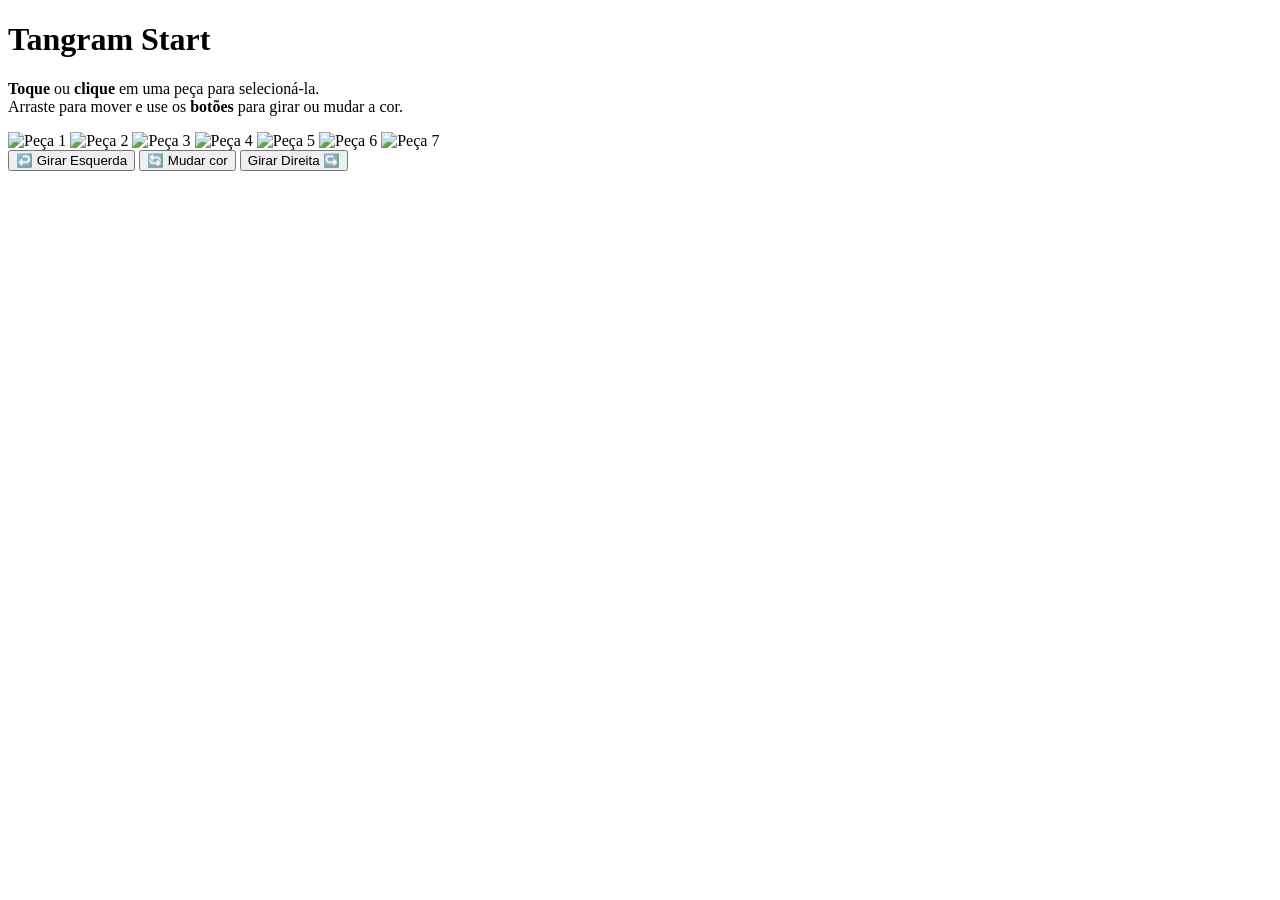
==== index.html @ fd696699 "Update index.html" ====
<!DOCTYPE html>
<html lang="pt-BR">
<head>
    <meta charset="UTF-8">
    <meta name="viewport" content="width=device-width, initial-scale=1.0">
    <title>Tangram Start</title>
    <link rel="stylesheet" href="style.css">
</head>
<body>
    <div class="container">
        <div class="introducao">
            <h1>Tangram Start</h1>
            <p><b>Toque</b> ou <b>clique</b> em uma peça para selecioná-la. <br> Arraste para mover e use os <b>botões</b> para girar ou mudar a cor.</p>
        </div>  
        <div id="tangram-caixa">
            <!-- Peças do Tangram -->
            <img src="img/A1-01.svg" id="A1" class="tangram-imagem" alt="Peça 1">
            <img src="img/A2-01.svg" id="A2" class="tangram-imagem" alt="Peça 2">
            <img src="img/A3-01.svg" id="A3" class="tangram-imagem" alt="Peça 3">
            <img src="img/A4-01.svg" id="A4" class="tangram-imagem" alt="Peça 4">
            <img src="img/A5-01.svg" id="A5" class="tangram-imagem" alt="Peça 5">
            <img src="img/A6-01.svg" id="A6" class="tangram-imagem" alt="Peça 6">
            <img src="img/A7-01.svg" id="A7" class="tangram-imagem" alt="Peça 7">
        </div>
        <div class="controles">
    <button id="btn-gira-esquerda">↩️ Girar Esquerda</button>
    <button id="btn-alternar-peca">🔄 Mudar cor</button>
    <button id="btn-gira-direita">Girar Direita ↪️</button>
</div>
    </div>
    <script src="script.js"></script>
</body>
</html>
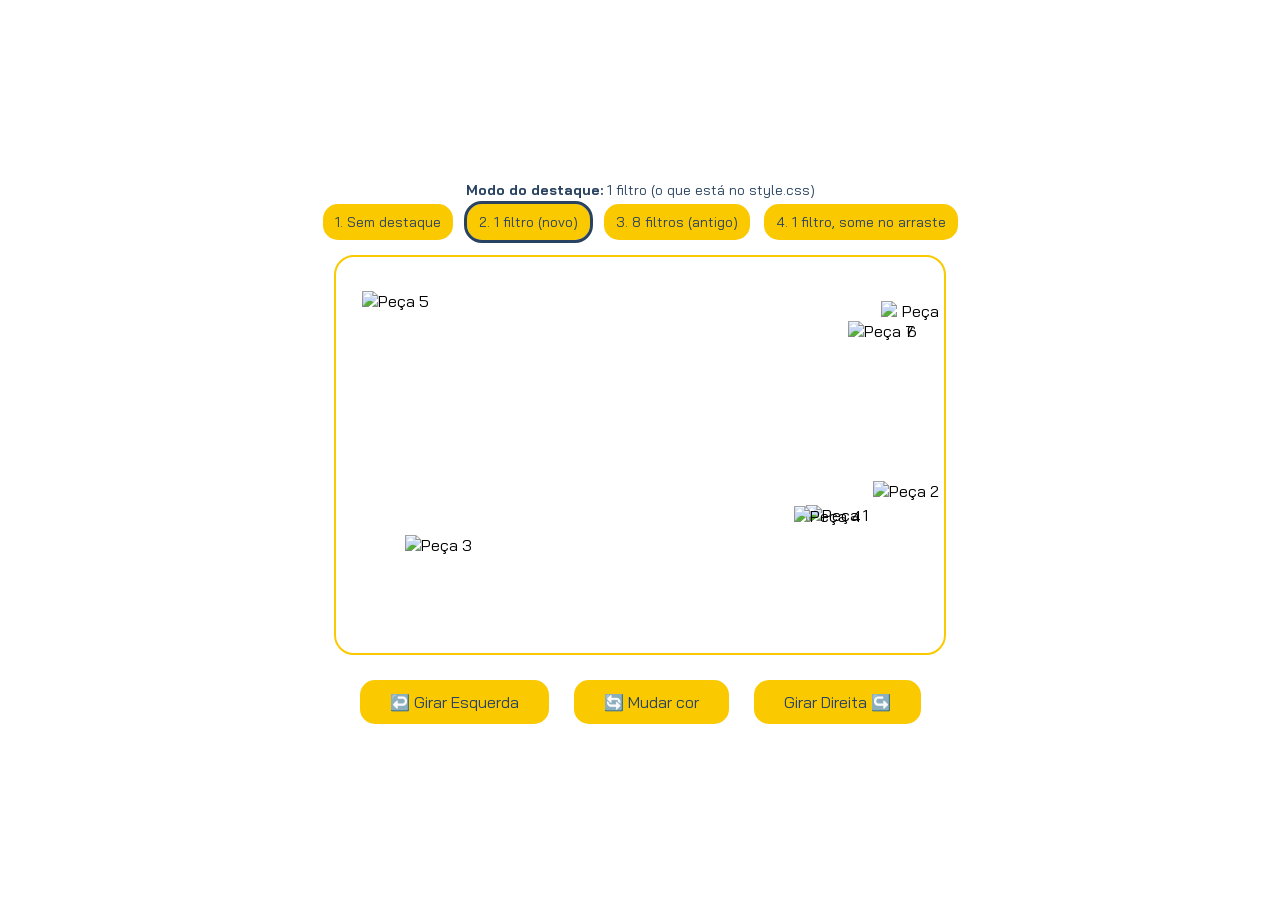
==== commit 66f4c1ad: "Rename teste-ipad.html to index.html" ====
--- a/index.html
+++ b/index.html
@@ -3,17 +3,26 @@
 <head>
     <meta charset="UTF-8">
     <meta name="viewport" content="width=device-width, initial-scale=1.0">
-    <title>Tangram Start</title>
+    <title>Tangram Start - teste de rastros (iPad)</title>
     <link rel="stylesheet" href="style.css">
+    <!-- Página TEMPORÁRIA de diagnóstico. Não faz parte do projeto; pode ser apagada depois. -->
+    <style id="modo-teste"></style>
+    <style>
+        .painel-teste { margin-bottom: 10px; font-size: 14px; color: var(--cor-principal); }
+        .painel-teste button { padding: 6px 12px; font-size: 14px; min-height: 36px; }
+        .painel-teste button.ativo { outline: 3px solid var(--cor-principal); }
+    </style>
 </head>
 <body>
     <div class="container">
-        <div class="introducao">
-            <h1>Tangram Start</h1>
-            <p><b>Toque</b> ou <b>clique</b> em uma peça para selecioná-la. <br> Arraste para mover e use os <b>botões</b> para girar ou mudar a cor.</p>
-        </div>  
+        <div class="painel-teste">
+            <p><b>Modo do destaque:</b> <span id="modo-nome"></span></p>
+            <button data-modo="sem">1. Sem destaque</button>
+            <button data-modo="um">2. 1 filtro (novo)</button>
+            <button data-modo="oito">3. 8 filtros (antigo)</button>
+            <button data-modo="um-sem-arraste">4. 1 filtro, some no arraste</button>
+        </div>
         <div id="tangram-caixa">
-            <!-- Peças do Tangram -->
             <img src="img/A1-01.svg" id="A1" class="tangram-imagem" alt="Peça 1">
             <img src="img/A2-01.svg" id="A2" class="tangram-imagem" alt="Peça 2">
             <img src="img/A3-01.svg" id="A3" class="tangram-imagem" alt="Peça 3">
@@ -23,11 +32,32 @@
             <img src="img/A7-01.svg" id="A7" class="tangram-imagem" alt="Peça 7">
         </div>
         <div class="controles">
-    <button id="btn-gira-esquerda">↩️ Girar Esquerda</button>
-    <button id="btn-alternar-peca">🔄 Mudar cor</button>
-    <button id="btn-gira-direita">Girar Direita ↪️</button>
-</div>
+            <button id="btn-gira-esquerda">↩️ Girar Esquerda</button>
+            <button id="btn-alternar-peca">🔄 Mudar cor</button>
+            <button id="btn-gira-direita">Girar Direita ↪️</button>
+        </div>
     </div>
     <script src="script.js"></script>
+    <script>
+        // Cada modo só sobrescreve o filter da peça selecionada. script.js não é alterado.
+        const modos = {
+            'sem': ['Sem destaque', '.tangram-imagem.selecionada { filter: none; }'],
+            'um': ['1 filtro (o que está no style.css)', ''],
+            'oito': ['8 filtros (versão anterior)',
+                '.tangram-imagem.selecionada { filter: drop-shadow(2px 0 0 #fff) drop-shadow(-2px 0 0 #fff) drop-shadow(0 2px 0 #fff) drop-shadow(0 -2px 0 #fff) drop-shadow(1.5px 0 0 #284260) drop-shadow(-1.5px 0 0 #284260) drop-shadow(0 1.5px 0 #284260) drop-shadow(0 -1.5px 0 #284260); }'],
+            // Durante o arraste o script.js põe cursor: grabbing no style da peça; o seletor usa isso
+            'um-sem-arraste': ['1 filtro, removido durante o arraste',
+                '.tangram-imagem.selecionada[style*="grabbing"] { filter: none; }']
+        };
+        function aplicarModo(m) {
+            document.getElementById('modo-teste').textContent = modos[m][1];
+            document.getElementById('modo-nome').textContent = modos[m][0];
+            document.querySelectorAll('.painel-teste button').forEach(b =>
+                b.classList.toggle('ativo', b.dataset.modo === m));
+        }
+        document.querySelectorAll('.painel-teste button').forEach(b =>
+            b.addEventListener('click', () => aplicarModo(b.dataset.modo)));
+        aplicarModo('um');
+    </script>
 </body>
 </html>
--- a/style.css
+++ b/style.css
@@ -0,0 +1,126 @@
+@import url('https://fonts.googleapis.com/css2?family=Bai+Jamjuree:wght@300;400;500;600&display=swap');
+
+:root {
+    --cor-principal: #284260;
+    --cor-destaque: #fac900;
+    --cor-historia: #c75eeb;
+}
+
+* {
+    margin: 0;
+    padding: 0;
+    box-sizing: border-box;
+}
+
+body {
+    display: flex;
+    justify-content: center;
+    align-items: center;
+    min-height: 100vh;   /* min-height: o conteúdo não fica cortado em telas baixas */
+    padding: 16px 0;
+    background-color: white;
+    font-family: "Bai Jamjuree", sans-serif;
+}
+
+.container {
+    text-align: center;
+}
+
+.introducao {
+    color: var(--cor-principal);
+    margin-top: 20px;
+    margin-bottom: 20px;
+    padding-top: 10px;
+    overflow: hidden;
+    width: 100%;
+    word-wrap: break-word;
+}
+
+p {
+    padding-top: 10px;
+}
+
+#tangram-caixa {
+    width: 95%;          /* Ocupa quase toda a largura em telas pequenas */
+    max-width: 700px;    /* Mas não passa de 700px em telas grandes */
+    height: 400px;       /* Reduzi um pouco a altura para caber melhor em tablets */
+    border: 2px solid var(--cor-destaque);
+    border-radius: 20px;
+    position: relative; 
+    margin: 0 auto 20px auto; /* Centraliza a caixa */
+    overflow: hidden;
+    touch-action: manipulation; /* Sem zoom por duplo toque na área de montagem */
+}
+
+.tangram-imagem {
+    position: absolute;
+    cursor: grab;
+    touch-action: none;
+    -webkit-user-select: none;
+    user-select: none;
+    -webkit-user-drag: none;              /* Sem "arrastar imagem" nativo */
+    -webkit-touch-callout: none;          /* Sem menu de "salvar imagem" no toque longo (iOS) */
+    -webkit-tap-highlight-color: transparent; /* Sem caixa cinza ao tocar */
+    /* Altere a transição para ser mais específica e rápida */
+    transition: transform 0.1s linear, left 0s, top 0s; 
+    /* Garante que ela comece com um estado de transformação definido */
+    transform: rotate(0deg); 
+}
+
+.controles {
+    display: flex;
+    justify-content: center;
+    gap: 15px;
+    flex-wrap: wrap; /* Garante que caiba em telas estreitas */
+    margin-top: 20px;
+    touch-action: manipulation; /* Sem zoom por duplo toque nos botões */
+}
+
+/* Destaque da peça selecionada: contorno que acompanha a forma (SVG transparente).
+   Camada branca + camada azul para aparecer sobre qualquer cor de peça.
+   filter não altera tamanho nem posição da peça. */
+.tangram-imagem.selecionada {
+    filter:
+        drop-shadow(2px 0 0 #fff)
+        drop-shadow(-2px 0 0 #fff)
+        drop-shadow(0 2px 0 #fff)
+        drop-shadow(0 -2px 0 #fff)
+        drop-shadow(1.5px 0 0 var(--cor-principal))
+        drop-shadow(-1.5px 0 0 var(--cor-principal))
+        drop-shadow(0 1.5px 0 var(--cor-principal))
+        drop-shadow(0 -1.5px 0 var(--cor-principal));
+}
+
+button {
+    background-color: var(--cor-destaque);
+    color: var(--cor-principal);
+    border: none;
+    border-radius: 15px;
+    margin: 5px;
+    padding: 10px 30px;
+    font-size: 16px;
+    cursor: pointer;
+    font-family: "Bai Jamjuree", sans-serif;
+    min-height: 44px;    /* Área de toque confortável em tablets */
+    touch-action: manipulation;
+    -webkit-user-select: none;
+    user-select: none;
+}
+
+/* Hover só em aparelhos com mouse: evita o botão "preso" em cinza após o toque */
+@media (hover: hover) {
+    button:hover {
+        background-color: #e0e0e0;
+    }
+}
+
+button:active {
+    background-color: #e0e0e0;
+}
+
+/* Telas estreitas: botões um pouco mais compactos para caberem lado a lado */
+@media (max-width: 600px) {
+    button {
+        padding: 10px 18px;
+    }
+}
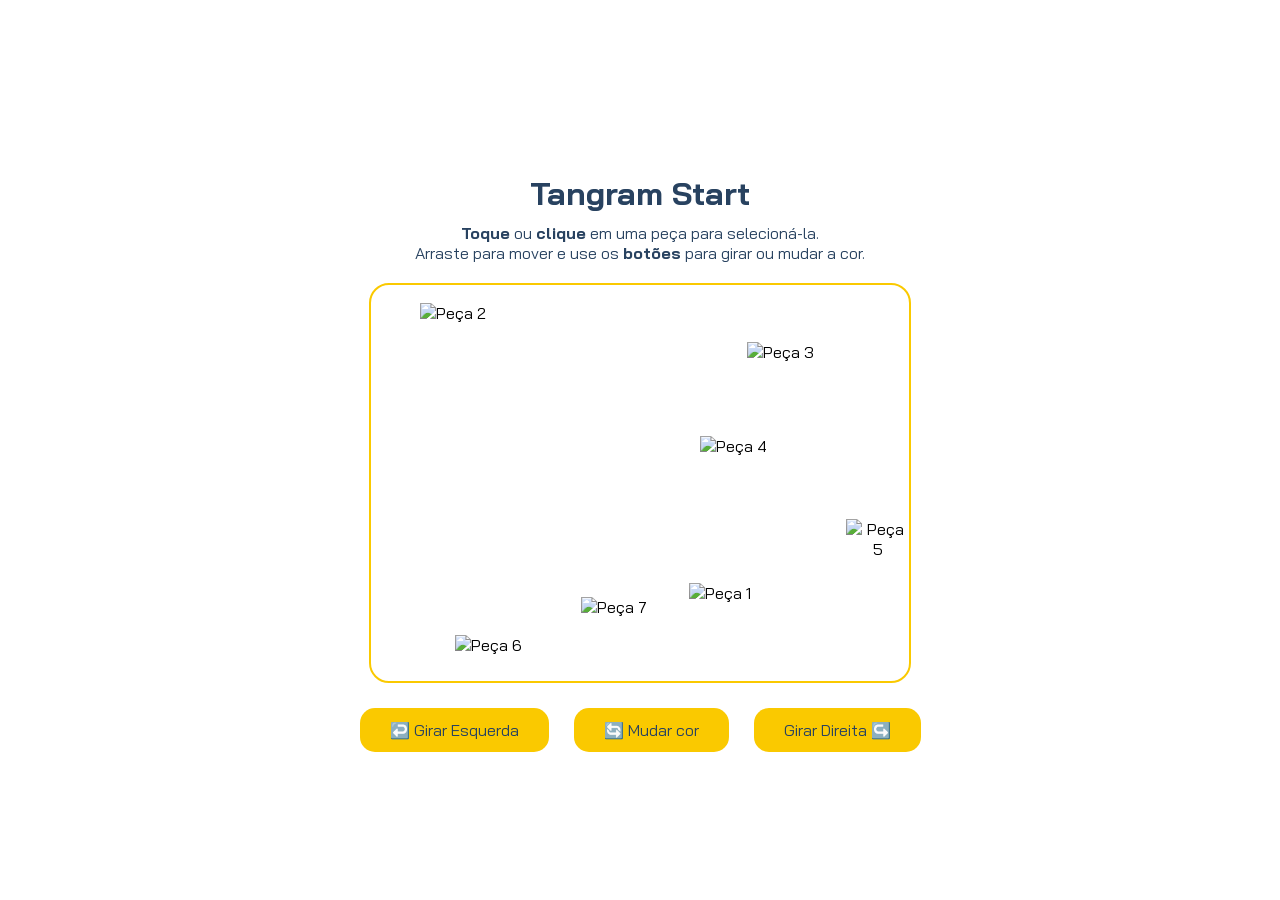
==== commit adc81784: "Update and rename index3.html to index.html" ====
--- a/index.html
+++ b/index.html
@@ -3,26 +3,17 @@
 <head>
     <meta charset="UTF-8">
     <meta name="viewport" content="width=device-width, initial-scale=1.0">
-    <title>Tangram Start - teste de rastros (iPad)</title>
+    <title>Tangram Start</title>
     <link rel="stylesheet" href="style.css">
-    <!-- Página TEMPORÁRIA de diagnóstico. Não faz parte do projeto; pode ser apagada depois. -->
-    <style id="modo-teste"></style>
-    <style>
-        .painel-teste { margin-bottom: 10px; font-size: 14px; color: var(--cor-principal); }
-        .painel-teste button { padding: 6px 12px; font-size: 14px; min-height: 36px; }
-        .painel-teste button.ativo { outline: 3px solid var(--cor-principal); }
-    </style>
 </head>
 <body>
     <div class="container">
-        <div class="painel-teste">
-            <p><b>Modo do destaque:</b> <span id="modo-nome"></span></p>
-            <button data-modo="sem">1. Sem destaque</button>
-            <button data-modo="um">2. 1 filtro (novo)</button>
-            <button data-modo="oito">3. 8 filtros (antigo)</button>
-            <button data-modo="um-sem-arraste">4. 1 filtro, some no arraste</button>
-        </div>
+        <div class="introducao">
+            <h1>Tangram Start</h1>
+            <p><b>Toque</b> ou <b>clique</b> em uma peça para selecioná-la. <br> Arraste para mover e use os <b>botões</b> para girar ou mudar a cor.</p>
+        </div>  
         <div id="tangram-caixa">
+            <!-- Peças do Tangram -->
             <img src="img/A1-01.svg" id="A1" class="tangram-imagem" alt="Peça 1">
             <img src="img/A2-01.svg" id="A2" class="tangram-imagem" alt="Peça 2">
             <img src="img/A3-01.svg" id="A3" class="tangram-imagem" alt="Peça 3">
@@ -32,32 +23,11 @@
             <img src="img/A7-01.svg" id="A7" class="tangram-imagem" alt="Peça 7">
         </div>
         <div class="controles">
-            <button id="btn-gira-esquerda">↩️ Girar Esquerda</button>
-            <button id="btn-alternar-peca">🔄 Mudar cor</button>
-            <button id="btn-gira-direita">Girar Direita ↪️</button>
-        </div>
+    <button id="btn-gira-esquerda">↩️ Girar Esquerda</button>
+    <button id="btn-alternar-peca">🔄 Mudar cor</button>
+    <button id="btn-gira-direita">Girar Direita ↪️</button>
+</div>
     </div>
     <script src="script.js"></script>
-    <script>
-        // Cada modo só sobrescreve o filter da peça selecionada. script.js não é alterado.
-        const modos = {
-            'sem': ['Sem destaque', '.tangram-imagem.selecionada { filter: none; }'],
-            'um': ['1 filtro (o que está no style.css)', ''],
-            'oito': ['8 filtros (versão anterior)',
-                '.tangram-imagem.selecionada { filter: drop-shadow(2px 0 0 #fff) drop-shadow(-2px 0 0 #fff) drop-shadow(0 2px 0 #fff) drop-shadow(0 -2px 0 #fff) drop-shadow(1.5px 0 0 #284260) drop-shadow(-1.5px 0 0 #284260) drop-shadow(0 1.5px 0 #284260) drop-shadow(0 -1.5px 0 #284260); }'],
-            // Durante o arraste o script.js põe cursor: grabbing no style da peça; o seletor usa isso
-            'um-sem-arraste': ['1 filtro, removido durante o arraste',
-                '.tangram-imagem.selecionada[style*="grabbing"] { filter: none; }']
-        };
-        function aplicarModo(m) {
-            document.getElementById('modo-teste').textContent = modos[m][1];
-            document.getElementById('modo-nome').textContent = modos[m][0];
-            document.querySelectorAll('.painel-teste button').forEach(b =>
-                b.classList.toggle('ativo', b.dataset.modo === m));
-        }
-        document.querySelectorAll('.painel-teste button').forEach(b =>
-            b.addEventListener('click', () => aplicarModo(b.dataset.modo)));
-        aplicarModo('um');
-    </script>
 </body>
 </html>
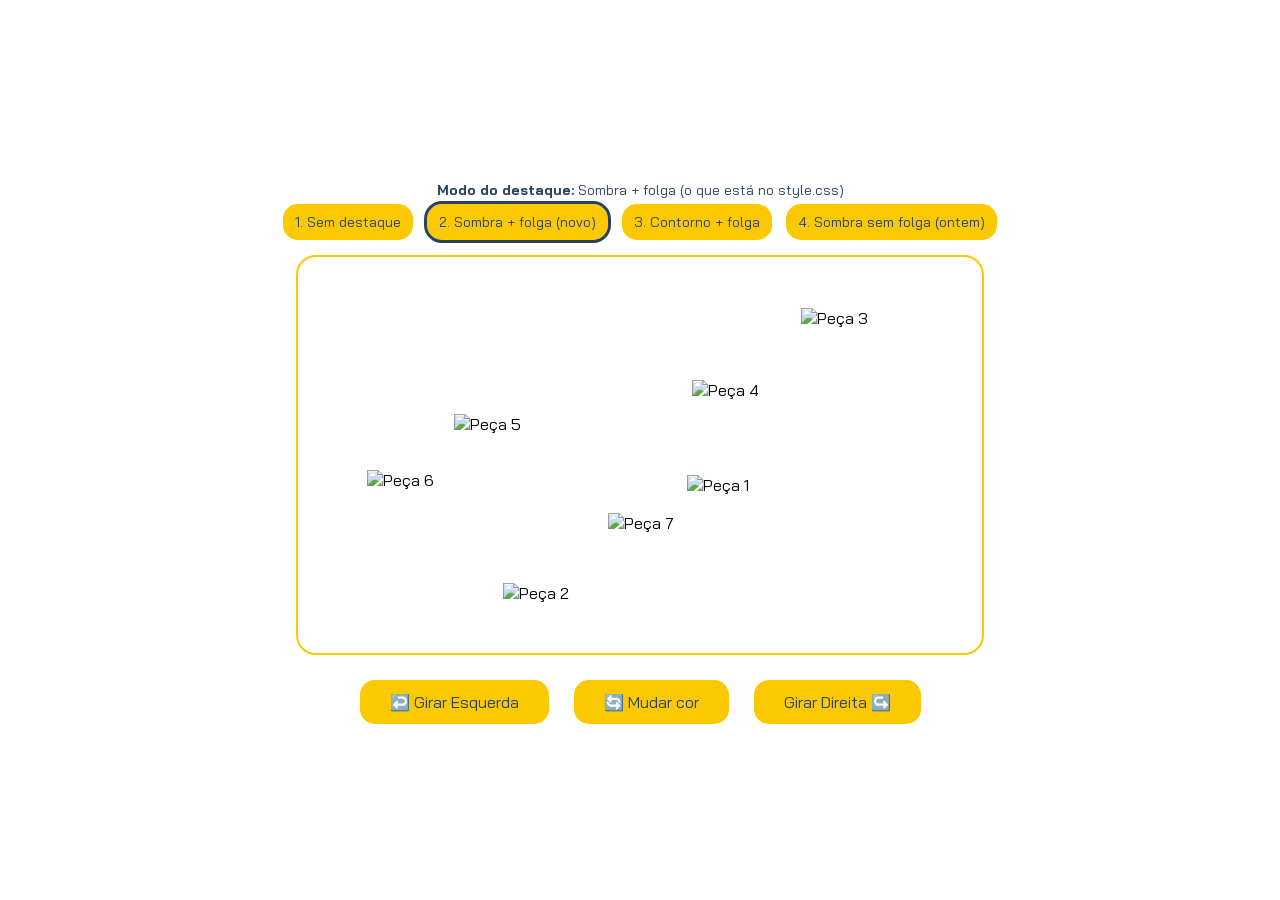
==== commit 9ee0def5: "Update index.html" ====
--- a/index.html
+++ b/index.html
@@ -3,17 +3,26 @@
 <head>
     <meta charset="UTF-8">
     <meta name="viewport" content="width=device-width, initial-scale=1.0">
-    <title>Tangram Start</title>
+    <title>Tangram Start - teste de rastros (iPad)</title>
     <link rel="stylesheet" href="style.css">
+    <!-- Página TEMPORÁRIA de diagnóstico. Não faz parte do projeto; pode ser apagada depois. -->
+    <style id="modo-teste"></style>
+    <style>
+        .painel-teste { margin-bottom: 10px; font-size: 14px; color: var(--cor-principal); }
+        .painel-teste button { padding: 6px 12px; font-size: 14px; min-height: 36px; }
+        .painel-teste button.ativo { outline: 3px solid var(--cor-principal); }
+    </style>
 </head>
 <body>
     <div class="container">
-        <div class="introducao">
-            <h1>Tangram Start</h1>
-            <p><b>Toque</b> ou <b>clique</b> em uma peça para selecioná-la. <br> Arraste para mover e use os <b>botões</b> para girar ou mudar a cor.</p>
-        </div>  
+        <div class="painel-teste">
+            <p><b>Modo do destaque:</b> <span id="modo-nome"></span></p>
+            <button data-modo="sem">1. Sem destaque</button>
+            <button data-modo="sombra">2. Sombra + folga (novo)</button>
+            <button data-modo="contorno">3. Contorno + folga</button>
+            <button data-modo="sem-folga">4. Sombra sem folga (ontem)</button>
+        </div>
         <div id="tangram-caixa">
-            <!-- Peças do Tangram -->
             <img src="img/A1-01.svg" id="A1" class="tangram-imagem" alt="Peça 1">
             <img src="img/A2-01.svg" id="A2" class="tangram-imagem" alt="Peça 2">
             <img src="img/A3-01.svg" id="A3" class="tangram-imagem" alt="Peça 3">
@@ -23,11 +32,30 @@
             <img src="img/A7-01.svg" id="A7" class="tangram-imagem" alt="Peça 7">
         </div>
         <div class="controles">
-    <button id="btn-gira-esquerda">↩️ Girar Esquerda</button>
-    <button id="btn-alternar-peca">🔄 Mudar cor</button>
-    <button id="btn-gira-direita">Girar Direita ↪️</button>
-</div>
+            <button id="btn-gira-esquerda">↩️ Girar Esquerda</button>
+            <button id="btn-alternar-peca">🔄 Mudar cor</button>
+            <button id="btn-gira-direita">Girar Direita ↪️</button>
+        </div>
     </div>
     <script src="script.js"></script>
+    <script>
+        // Cada modo só sobrescreve o filter da peça selecionada. script.js não é alterado.
+        const modos = {
+            'sem': ['Sem destaque', '.tangram-imagem.selecionada { filter: none; }'],
+            'sombra': ['Sombra + folga (o que está no style.css)', ''],
+            'contorno': ['Contorno branco e azul + folga',
+                '.tangram-imagem.selecionada { filter: drop-shadow(2px 0 0 #fff) drop-shadow(-2px 0 0 #fff) drop-shadow(0 2px 0 #fff) drop-shadow(0 -2px 0 #fff) drop-shadow(1.5px 0 0 #284260) drop-shadow(-1.5px 0 0 #284260) drop-shadow(0 1.5px 0 #284260) drop-shadow(0 -1.5px 0 #284260); }'],
+            'sem-folga': ['Sombra sem folga (versão de ontem, para comparar)', '.tangram-imagem { padding: 0; }']
+        };
+        function aplicarModo(m) {
+            document.getElementById('modo-teste').textContent = modos[m][1];
+            document.getElementById('modo-nome').textContent = modos[m][0];
+            document.querySelectorAll('.painel-teste button').forEach(b =>
+                b.classList.toggle('ativo', b.dataset.modo === m));
+        }
+        document.querySelectorAll('.painel-teste button').forEach(b =>
+            b.addEventListener('click', () => aplicarModo(b.dataset.modo)));
+        aplicarModo('sombra');
+    </script>
 </body>
 </html>
--- a/style.css
+++ b/style.css
@@ -61,6 +61,10 @@
     -webkit-user-drag: none;              /* Sem "arrastar imagem" nativo */
     -webkit-touch-callout: none;          /* Sem menu de "salvar imagem" no toque longo (iOS) */
     -webkit-tap-highlight-color: transparent; /* Sem caixa cinza ao tocar */
+    /* Folga transparente ao redor do desenho: o destaque (drop-shadow) fica DENTRO
+       da caixa da peça. O Safari do iPad corta e não apaga o que o filtro desenha
+       fora dessa caixa (causa dos rastros). Não muda o tamanho da forma. */
+    padding: 5px;
     /* Altere a transição para ser mais específica e rápida */
     transition: transform 0.1s linear, left 0s, top 0s; 
     /* Garante que ela comece com um estado de transformação definido */
@@ -76,19 +80,11 @@
     touch-action: manipulation; /* Sem zoom por duplo toque nos botões */
 }
 
-/* Destaque da peça selecionada: contorno que acompanha a forma (SVG transparente).
-   Camada branca + camada azul para aparecer sobre qualquer cor de peça.
-   filter não altera tamanho nem posição da peça. */
+/* Destaque da peça selecionada: sombra que acompanha a forma (SVG transparente).
+   Um único drop-shadow, sem desfoque e com valores inteiros (mais leve para o
+   Safari do iPad redesenhar durante o arraste). Não altera tamanho nem posição. */
 .tangram-imagem.selecionada {
-    filter:
-        drop-shadow(2px 0 0 #fff)
-        drop-shadow(-2px 0 0 #fff)
-        drop-shadow(0 2px 0 #fff)
-        drop-shadow(0 -2px 0 #fff)
-        drop-shadow(1.5px 0 0 var(--cor-principal))
-        drop-shadow(-1.5px 0 0 var(--cor-principal))
-        drop-shadow(0 1.5px 0 var(--cor-principal))
-        drop-shadow(0 -1.5px 0 var(--cor-principal));
+    filter: drop-shadow(4px 4px 0 rgba(40, 66, 96, 0.55)); /* #284260 a 55% */
 }
 
 button {
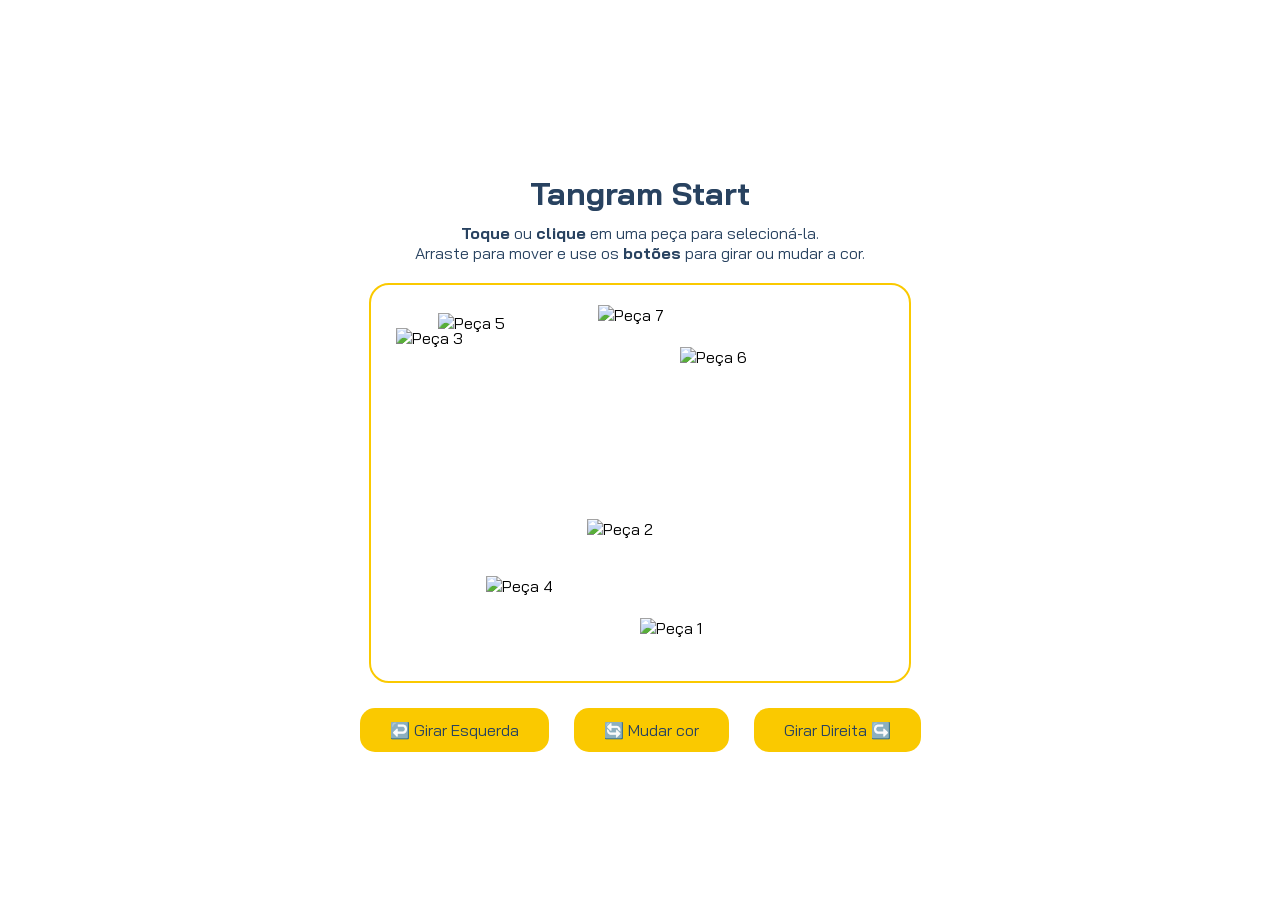
==== commit 622f3611: "Update index.html" ====
--- a/index.html
+++ b/index.html
@@ -3,26 +3,17 @@
 <head>
     <meta charset="UTF-8">
     <meta name="viewport" content="width=device-width, initial-scale=1.0">
-    <title>Tangram Start - teste de rastros (iPad)</title>
-    <link rel="stylesheet" href="style.css">
-    <!-- Página TEMPORÁRIA de diagnóstico. Não faz parte do projeto; pode ser apagada depois. -->
-    <style id="modo-teste"></style>
-    <style>
-        .painel-teste { margin-bottom: 10px; font-size: 14px; color: var(--cor-principal); }
-        .painel-teste button { padding: 6px 12px; font-size: 14px; min-height: 36px; }
-        .painel-teste button.ativo { outline: 3px solid var(--cor-principal); }
-    </style>
+    <title>Tangram Start</title>
+    <link rel="stylesheet" href="style.css?v=3">
 </head>
 <body>
     <div class="container">
-        <div class="painel-teste">
-            <p><b>Modo do destaque:</b> <span id="modo-nome"></span></p>
-            <button data-modo="sem">1. Sem destaque</button>
-            <button data-modo="sombra">2. Sombra + folga (novo)</button>
-            <button data-modo="contorno">3. Contorno + folga</button>
-            <button data-modo="sem-folga">4. Sombra sem folga (ontem)</button>
-        </div>
+        <div class="introducao">
+            <h1>Tangram Start</h1>
+            <p><b>Toque</b> ou <b>clique</b> em uma peça para selecioná-la. <br> Arraste para mover e use os <b>botões</b> para girar ou mudar a cor.</p>
+        </div>  
         <div id="tangram-caixa">
+            <!-- Peças do Tangram -->
             <img src="img/A1-01.svg" id="A1" class="tangram-imagem" alt="Peça 1">
             <img src="img/A2-01.svg" id="A2" class="tangram-imagem" alt="Peça 2">
             <img src="img/A3-01.svg" id="A3" class="tangram-imagem" alt="Peça 3">
@@ -32,30 +23,11 @@
             <img src="img/A7-01.svg" id="A7" class="tangram-imagem" alt="Peça 7">
         </div>
         <div class="controles">
-            <button id="btn-gira-esquerda">↩️ Girar Esquerda</button>
-            <button id="btn-alternar-peca">🔄 Mudar cor</button>
-            <button id="btn-gira-direita">Girar Direita ↪️</button>
-        </div>
+    <button id="btn-gira-esquerda">↩️ Girar Esquerda</button>
+    <button id="btn-alternar-peca">🔄 Mudar cor</button>
+    <button id="btn-gira-direita">Girar Direita ↪️</button>
+</div>
     </div>
-    <script src="script.js"></script>
-    <script>
-        // Cada modo só sobrescreve o filter da peça selecionada. script.js não é alterado.
-        const modos = {
-            'sem': ['Sem destaque', '.tangram-imagem.selecionada { filter: none; }'],
-            'sombra': ['Sombra + folga (o que está no style.css)', ''],
-            'contorno': ['Contorno branco e azul + folga',
-                '.tangram-imagem.selecionada { filter: drop-shadow(2px 0 0 #fff) drop-shadow(-2px 0 0 #fff) drop-shadow(0 2px 0 #fff) drop-shadow(0 -2px 0 #fff) drop-shadow(1.5px 0 0 #284260) drop-shadow(-1.5px 0 0 #284260) drop-shadow(0 1.5px 0 #284260) drop-shadow(0 -1.5px 0 #284260); }'],
-            'sem-folga': ['Sombra sem folga (versão de ontem, para comparar)', '.tangram-imagem { padding: 0; }']
-        };
-        function aplicarModo(m) {
-            document.getElementById('modo-teste').textContent = modos[m][1];
-            document.getElementById('modo-nome').textContent = modos[m][0];
-            document.querySelectorAll('.painel-teste button').forEach(b =>
-                b.classList.toggle('ativo', b.dataset.modo === m));
-        }
-        document.querySelectorAll('.painel-teste button').forEach(b =>
-            b.addEventListener('click', () => aplicarModo(b.dataset.modo)));
-        aplicarModo('sombra');
-    </script>
+    <script src="script.js?v=3"></script>
 </body>
 </html>
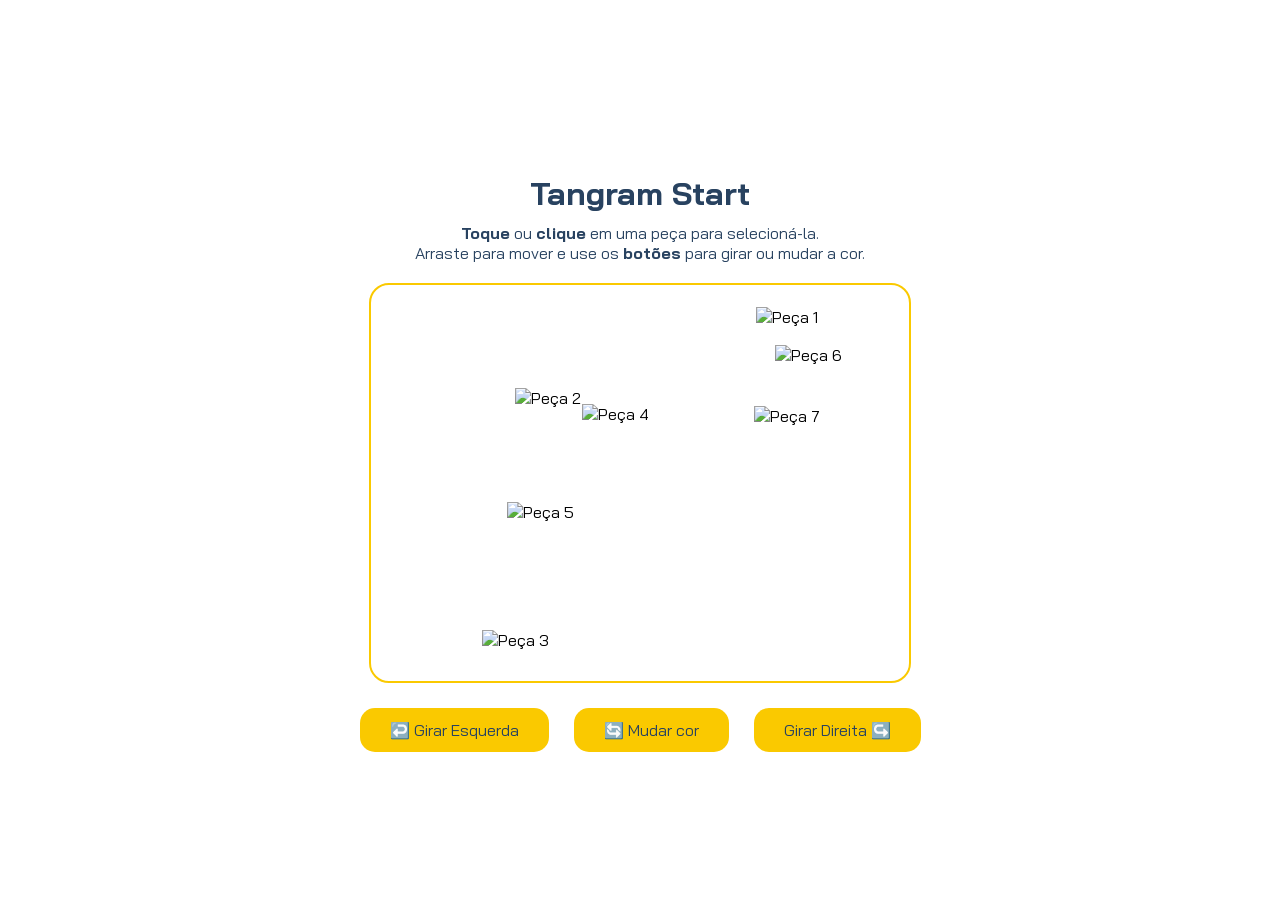
==== commit ae767e50: "Update index.html" ====
--- a/index.html
+++ b/index.html
@@ -28,6 +28,6 @@
     <button id="btn-gira-direita">Girar Direita ↪️</button>
 </div>
     </div>
-    <script src="script.js?v=3"></script>
+    <script src="script.js?v=4"></script>
 </body>
 </html>
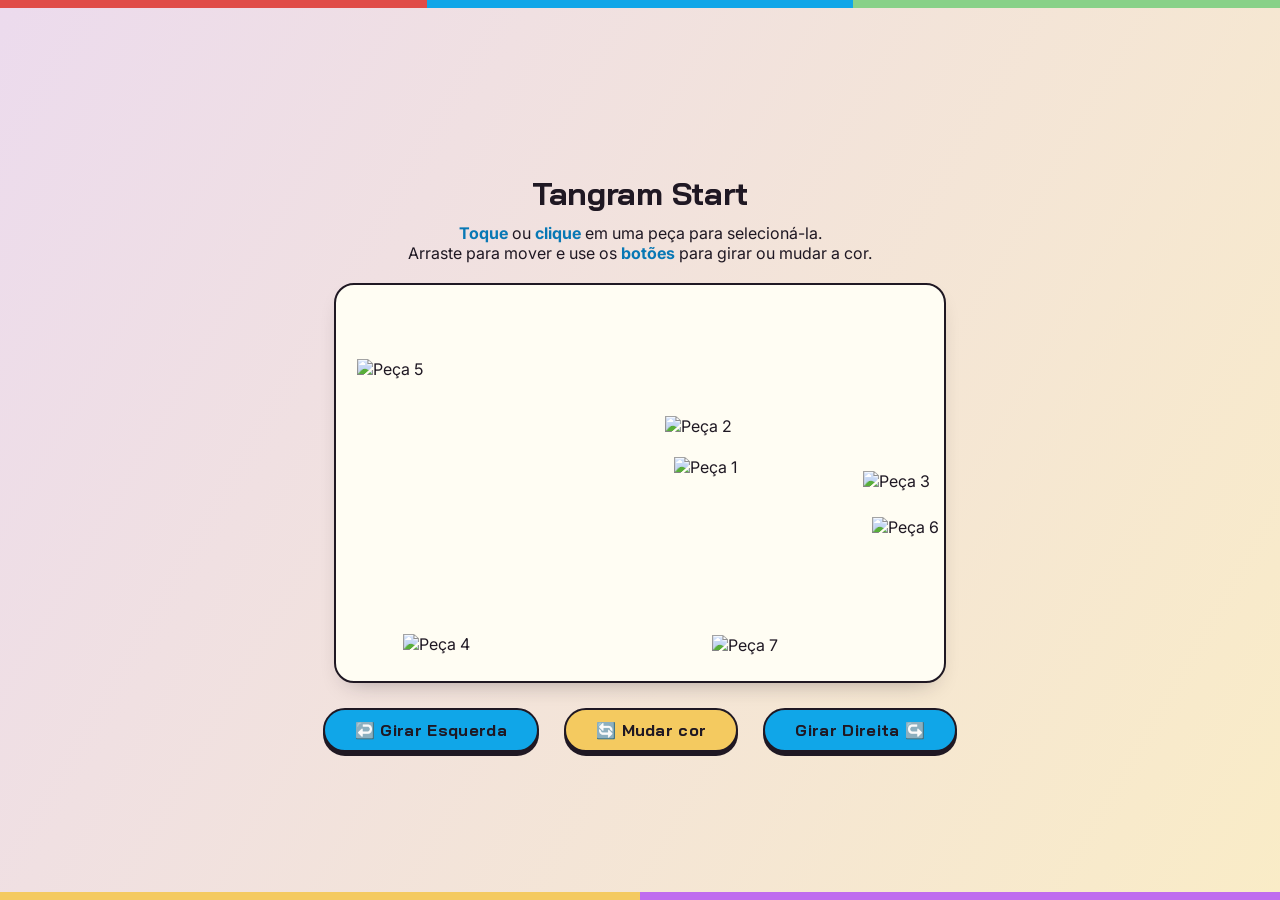
==== commit 045c2ca3: "Update index.html" ====
--- a/index.html
+++ b/index.html
@@ -4,7 +4,7 @@
     <meta charset="UTF-8">
     <meta name="viewport" content="width=device-width, initial-scale=1.0">
     <title>Tangram Start</title>
-    <link rel="stylesheet" href="style.css?v=3">
+    <link rel="stylesheet" href="style.css?v=5">
 </head>
 <body>
     <div class="container">
--- a/style.css
+++ b/style.css
@@ -1,9 +1,26 @@
-@import url('https://fonts.googleapis.com/css2?family=Bai+Jamjuree:wght@300;400;500;600&display=swap');
+/* Fontes da identidade visual EFAI: Bai Jamjuree (títulos e botões) e Inter (textos) */
+@import url('https://fonts.googleapis.com/css2?family=Bai+Jamjuree:wght@500;600;700&family=Inter:wght@400;500;600;700&display=swap');
 
 :root {
-    --cor-principal: #284260;
-    --cor-destaque: #fac900;
-    --cor-historia: #c75eeb;
+    /* Paleta oficial EFAI (ID_EFAI_2026) */
+    --vermelho: #e04c48;
+    --verde: #88d188;
+    --azul: #10a6e8;
+    --azul-texto: #0878b5;
+    --amarelo: #f4ca60;
+    --roxo: #bf6cef;
+    --preto: #1f1823;
+    --offwhite: #fffdf3;
+    --grad-lilas: rgba(217, 185, 232, .5);   /* gradientes só para fundos, a 50% */
+    --grad-amarelo: rgba(244, 219, 155, .5);
+
+    /* Nomes usados no projeto, agora com as cores EFAI */
+    --cor-principal: var(--preto);
+    --cor-destaque: var(--amarelo);
+    --cor-historia: var(--roxo);
+
+    /* Aumente junto com o "?v=" do style.css no index.html (ver README) */
+    --versao-css: "4";
 }
 
 * {
@@ -18,8 +35,32 @@
     align-items: center;
     min-height: 100vh;   /* min-height: o conteúdo não fica cortado em telas baixas */
     padding: 16px 0;
-    background-color: white;
-    font-family: "Bai Jamjuree", sans-serif;
+    color: var(--preto);
+    background-color: var(--offwhite);
+    background-image: linear-gradient(120deg, var(--grad-lilas) 0%, var(--grad-amarelo) 100%);
+    background-attachment: fixed;
+    font-family: "Inter", "Segoe UI", Roboto, Arial, sans-serif;
+}
+
+/* Faixas coloridas da identidade EFAI, no alto e no pé da tela.
+   São só decoração: ficam fixas e não recebem toques nem cliques. */
+body::before,
+body::after {
+    content: "";
+    position: fixed;
+    left: 0;
+    right: 0;
+    height: 8px;
+    pointer-events: none;
+    z-index: 10;
+}
+body::before {
+    top: 0;
+    background: linear-gradient(90deg, var(--vermelho) 0 33.33%, var(--azul) 33.33% 66.66%, var(--verde) 66.66% 100%);
+}
+body::after {
+    bottom: 0;
+    background: linear-gradient(90deg, var(--amarelo) 0 50%, var(--roxo) 50% 100%);
 }
 
 .container {
@@ -36,6 +77,16 @@
     word-wrap: break-word;
 }
 
+.introducao h1 {
+    font-family: "Bai Jamjuree", "Trebuchet MS", sans-serif;
+    font-weight: 700;
+    letter-spacing: -0.01em;
+}
+
+.introducao b {
+    color: var(--azul-texto);
+}
+
 p {
     padding-top: 10px;
 }
@@ -44,9 +95,11 @@
     width: 95%;          /* Ocupa quase toda a largura em telas pequenas */
     max-width: 700px;    /* Mas não passa de 700px em telas grandes */
     height: 400px;       /* Reduzi um pouco a altura para caber melhor em tablets */
-    border: 2px solid var(--cor-destaque);
+    border: 2px solid var(--preto);
     border-radius: 20px;
-    position: relative; 
+    background-color: var(--offwhite);
+    box-shadow: 0 10px 24px -14px rgba(31, 24, 35, 0.45);
+    position: relative;
     margin: 0 auto 20px auto; /* Centraliza a caixa */
     overflow: hidden;
     touch-action: manipulation; /* Sem zoom por duplo toque na área de montagem */
@@ -66,9 +119,9 @@
        fora dessa caixa (causa dos rastros). Não muda o tamanho da forma. */
     padding: 5px;
     /* Altere a transição para ser mais específica e rápida */
-    transition: transform 0.1s linear, left 0s, top 0s; 
+    transition: transform 0.1s linear, left 0s, top 0s;
     /* Garante que ela comece com um estado de transformação definido */
-    transform: rotate(0deg); 
+    transform: rotate(0deg);
 }
 
 .controles {
@@ -84,34 +137,50 @@
    Um único drop-shadow, sem desfoque e com valores inteiros (mais leve para o
    Safari do iPad redesenhar durante o arraste). Não altera tamanho nem posição. */
 .tangram-imagem.selecionada {
-    filter: drop-shadow(4px 4px 0 rgba(40, 66, 96, 0.55)); /* #284260 a 55% */
+    filter: drop-shadow(4px 4px 0 rgba(31, 24, 35, 0.55)); /* preto EFAI #1f1823 a 55% */
 }
 
 button {
     background-color: var(--cor-destaque);
     color: var(--cor-principal);
-    border: none;
-    border-radius: 15px;
+    border: 2px solid var(--preto);
+    border-radius: 999px;
+    box-shadow: 0 4px 0 var(--preto);
     margin: 5px;
     padding: 10px 30px;
     font-size: 16px;
+    font-weight: 700;
+    letter-spacing: 0.02em;
     cursor: pointer;
-    font-family: "Bai Jamjuree", sans-serif;
+    font-family: "Bai Jamjuree", "Trebuchet MS", sans-serif;
     min-height: 44px;    /* Área de toque confortável em tablets */
     touch-action: manipulation;
     -webkit-user-select: none;
     user-select: none;
 }
 
-/* Hover só em aparelhos com mouse: evita o botão "preso" em cinza após o toque */
+/* Botões de girar em azul; "Mudar cor" continua amarelo */
+#btn-gira-esquerda,
+#btn-gira-direita {
+    background-color: var(--azul);
+}
+
+/* Hover só em aparelhos com mouse: evita o botão "preso" após o toque */
 @media (hover: hover) {
     button:hover {
-        background-color: #e0e0e0;
+        filter: brightness(1.08);
     }
 }
 
+/* Botão pressionado: a sombra some, como nos outros materiais EFAI */
 button:active {
-    background-color: #e0e0e0;
+    box-shadow: 0 1px 0 var(--preto);
+    filter: brightness(0.95);
+}
+
+button:focus-visible {
+    outline: 3px solid var(--azul-texto);
+    outline-offset: 3px;
 }
 
 /* Telas estreitas: botões um pouco mais compactos para caberem lado a lado */
